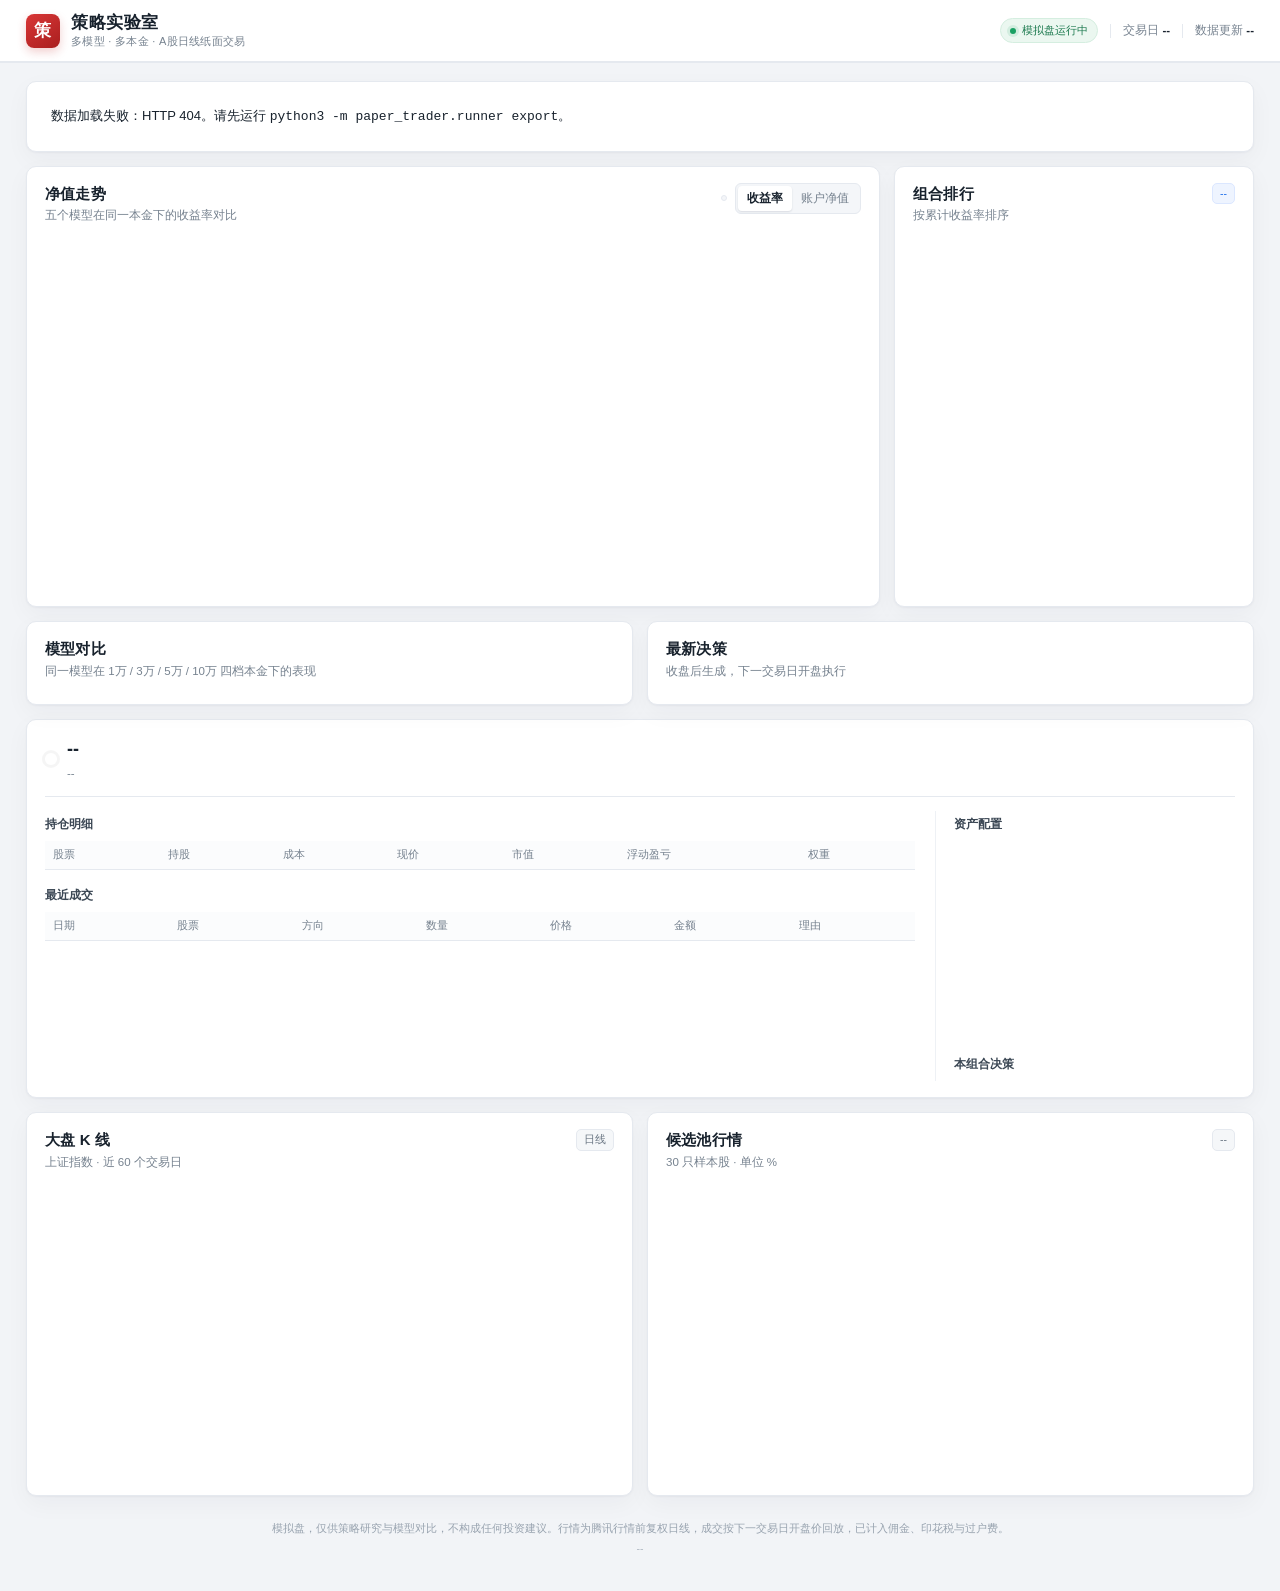
==== web/index.html @ fc6fb7a0 "Add multi-model A-share paper trading platform and dashboard" ====
<!DOCTYPE html>
<html lang="zh-CN">
<head>
<meta charset="utf-8">
<meta name="viewport" content="width=device-width, initial-scale=1">
<meta name="robots" content="noindex, nofollow">
<title>策略实验室 · 多模型日线纸面交易</title>
<link rel="icon" href="data:image/svg+xml,%3Csvg xmlns='http://www.w3.org/2000/svg' viewBox='0 0 32 32'%3E%3Crect width='32' height='32' rx='7' fill='%23c62828'/%3E%3Ctext x='16' y='22' font-size='18' text-anchor='middle' fill='white' font-family='PingFang SC,sans-serif'%3E%E7%AD%96%3C/text%3E%3C/svg%3E">
<link rel="stylesheet" href="./assets/styles.css">
</head>
<body>
<header class="topbar">
  <div class="brand">
    <span class="brand-mark">策</span>
    <div class="brand-text">
      <h1>策略实验室</h1>
      <p>多模型 · 多本金 · A股日线纸面交易</p>
    </div>
  </div>
  <div class="top-meta">
    <span class="status-chip"><i></i>模拟盘运行中</span>
    <span class="top-sep"></span>
    <span>交易日 <b id="as-of">--</b></span>
    <span class="top-sep"></span>
    <span>数据更新 <b id="updated-at">--</b></span>
  </div>
</header>

<nav class="ticker" id="ticker" aria-label="主要指数"></nav>

<main>
  <section class="kpis" id="kpis" aria-label="账户概览"></section>

  <section class="grid-main">
    <div class="card chart-card">
      <div class="card-head">
        <div>
          <h2>净值走势</h2>
          <p id="chart-sub">五个模型在同一本金下的收益率对比</p>
        </div>
        <div class="controls">
          <div class="seg" id="capital-seg" role="group" aria-label="本金筛选"></div>
          <div class="seg" id="mode-seg" role="group" aria-label="指标切换">
            <button type="button" data-mode="ret" class="active">收益率</button>
            <button type="button" data-mode="value">账户净值</button>
          </div>
        </div>
      </div>
      <div class="legend" id="legend"></div>
      <div id="equity-chart" class="chart" aria-label="净值曲线"></div>
    </div>

    <aside class="card ranking-card">
      <div class="card-head">
        <div>
          <h2>组合排行</h2>
          <p id="rank-sub">按累计收益率排序</p>
        </div>
        <span class="pill" id="rank-count">--</span>
      </div>
      <div class="ranking" id="ranking"></div>
    </aside>
  </section>

  <section class="grid-2">
    <div class="card">
      <div class="card-head">
        <div>
          <h2>模型对比</h2>
          <p>同一模型在 1万 / 3万 / 5万 / 10万 四档本金下的表现</p>
        </div>
      </div>
      <div class="model-table" id="model-table"></div>
    </div>
    <div class="card">
      <div class="card-head">
        <div>
          <h2>最新决策</h2>
          <p id="decision-sub">收盘后生成，下一交易日开盘执行</p>
        </div>
      </div>
      <div class="decisions" id="decisions"></div>
    </div>
  </section>

  <section class="card detail-card" id="detail">
    <div class="detail-head">
      <div class="detail-title">
        <span class="model-dot" id="detail-dot"></span>
        <div>
          <h2 id="detail-name">--</h2>
          <p id="detail-sub">--</p>
        </div>
      </div>
      <div class="detail-kpis" id="detail-kpis"></div>
    </div>
    <div class="detail-grid">
      <div class="detail-left">
        <div class="subhead">持仓明细 <span class="subhead-note" id="holdings-note"></span></div>
        <div class="table-wrap">
          <table class="data-table" id="holdings-table">
            <thead>
              <tr><th>股票</th><th class="num">持股</th><th class="num">成本</th><th class="num">现价</th><th class="num">市值</th><th class="num">浮动盈亏</th><th class="num">权重</th></tr>
            </thead>
            <tbody></tbody>
          </table>
        </div>
        <div class="subhead">最近成交</div>
        <div class="table-wrap">
          <table class="data-table trades" id="trades-table">
            <thead>
              <tr><th>日期</th><th>股票</th><th>方向</th><th class="num">数量</th><th class="num">价格</th><th class="num">金额</th><th>理由</th></tr>
            </thead>
            <tbody></tbody>
          </table>
        </div>
      </div>
      <aside class="detail-right">
        <div class="subhead">资产配置</div>
        <div id="alloc-chart" class="chart donut" aria-label="资产配置"></div>
        <div class="subhead">本组合决策</div>
        <div class="decision-box" id="detail-decision"></div>
      </aside>
    </div>
  </section>

  <section class="grid-2">
    <div class="card">
      <div class="card-head">
        <div>
          <h2>大盘 K 线</h2>
          <p>上证指数 · 近 60 个交易日</p>
        </div>
        <span class="pill neutral">日线</span>
      </div>
      <div id="candle-chart" class="chart compact" aria-label="上证指数K线"></div>
    </div>
    <div class="card">
      <div class="card-head">
        <div>
          <h2>候选池行情</h2>
          <p>30 只样本股 · 单位 %</p>
        </div>
        <span class="pill neutral" id="breadth">--</span>
      </div>
      <div class="universe" id="universe"></div>
    </div>
  </section>

  <footer>
    <p>模拟盘，仅供策略研究与模型对比，不构成任何投资建议。行情为腾讯行情前复权日线，成交按下一交易日开盘价回放，已计入佣金、印花税与过户费。</p>
    <p class="footer-sub" id="footer-sub">--</p>
  </footer>
</main>

<script src="./assets/vendor/echarts.min.js"></script>
<script src="./assets/app.js"></script>
</body>
</html>
---- web/assets/styles.css ----
:root {
  --bg: #f2f4f7;
  --card: #ffffff;
  --ink: #18222d;
  --muted: #76828f;
  --line: #e5e9ef;
  --line-soft: #eef1f5;
  --up: #d92b2b;
  --down: #0a9b5a;
  --accent: #c62828;
  --navy: #16283f;
  --gold: #b8860b;
  --shadow: 0 1px 2px rgba(20, 35, 55, .04), 0 8px 24px rgba(20, 35, 55, .04);
  --radius: 10px;
}
* { box-sizing: border-box; }
html { background: var(--bg); }
body {
  margin: 0;
  color: var(--ink);
  background: var(--bg);
  font-family: -apple-system, BlinkMacSystemFont, "PingFang SC", "Hiragino Sans GB", "Microsoft YaHei", "Segoe UI", sans-serif;
  font-size: 13px;
  line-height: 1.5;
  -webkit-font-smoothing: antialiased;
}
h1, h2, p { margin: 0; }
button { font: inherit; color: inherit; }
.num { text-align: right; font-variant-numeric: tabular-nums; }
.up { color: var(--up); }
.down { color: var(--down); }
.flat { color: var(--muted); }
.pos { color: var(--up); }
.neg { color: var(--down); }

/* top bar */
.topbar {
  height: 62px;
  padding: 0 26px;
  background: #fff;
  border-bottom: 1px solid var(--line);
  display: flex;
  align-items: center;
  justify-content: space-between;
  position: sticky;
  top: 0;
  z-index: 30;
}
.brand { display: flex; align-items: center; gap: 11px; }
.brand-mark {
  width: 34px; height: 34px; border-radius: 8px;
  background: linear-gradient(145deg, #d93636, #a91f1f);
  color: #fff; font-weight: 700; font-size: 17px;
  display: flex; align-items: center; justify-content: center;
  letter-spacing: 1px;
  box-shadow: 0 4px 10px rgba(198, 40, 40, .22);
}
.brand-text h1 { font-size: 17px; font-weight: 700; letter-spacing: .5px; line-height: 1.25; }
.brand-text p { font-size: 11px; color: var(--muted); letter-spacing: .3px; }
.top-meta { display: flex; align-items: center; gap: 12px; color: var(--muted); font-size: 11.5px; }
.top-meta b { color: var(--ink); font-weight: 600; font-variant-numeric: tabular-nums; }
.top-sep { width: 1px; height: 14px; background: var(--line); }
.status-chip { display: inline-flex; align-items: center; gap: 6px; color: #1d7a4f; background: #ebf7f0; border: 1px solid #d5eee0; padding: 3px 9px; border-radius: 99px; font-size: 11px; }
.status-chip i { width: 6px; height: 6px; border-radius: 50%; background: #19a063; box-shadow: 0 0 0 3px rgba(25,160,99,.12); }

/* ticker */
.ticker {
  display: flex; gap: 0; overflow-x: auto;
  background: #fff;
  border-bottom: 1px solid var(--line);
  padding: 0 26px;
  scrollbar-width: none;
}
.ticker::-webkit-scrollbar { display: none; }
.tick {
  min-width: 220px; flex: 1 0 auto;
  padding: 9px 18px 9px 0;
  display: flex; align-items: center; gap: 12px;
  border-right: 1px solid var(--line-soft);
}
.tick + .tick { padding-left: 18px; }
.tick:last-child { border-right: 0; }
.tick-name { font-size: 12px; color: var(--muted); min-width: 58px; }
.tick-val { font-size: 15px; font-weight: 700; font-variant-numeric: tabular-nums; }
.tick-chg { font-size: 11.5px; font-weight: 600; font-variant-numeric: tabular-nums; }
.tick-spark { margin-left: auto; width: 64px; height: 24px; }

main { max-width: 1440px; margin: 0 auto; padding: 18px 26px 34px; }

/* KPI */
.kpis { display: grid; grid-template-columns: repeat(5, minmax(0, 1fr)); gap: 12px; margin-bottom: 14px; }
.kpi {
  background: var(--card); border: 1px solid var(--line); border-radius: var(--radius);
  padding: 14px 16px; box-shadow: var(--shadow);
  min-width: 0;
}
.kpi-label { color: var(--muted); font-size: 11.5px; display: flex; align-items: center; justify-content: space-between; gap: 8px; }
.kpi-label .tag { font-size: 10px; padding: 1px 6px; border-radius: 4px; background: #f3f5f8; color: #7f8b98; }
.kpi-value { font-size: 24px; font-weight: 700; letter-spacing: -.3px; margin-top: 7px; font-variant-numeric: tabular-nums; line-height: 1.15; }
.kpi-value small { font-size: 12px; font-weight: 500; margin-left: 4px; color: var(--muted); }
.kpi-sub { margin-top: 5px; font-size: 11.5px; color: var(--muted); display: flex; align-items: center; gap: 6px; }
.kpi-sub b { font-weight: 600; }

/* cards */
.card {
  background: var(--card); border: 1px solid var(--line); border-radius: var(--radius);
  box-shadow: var(--shadow); padding: 16px 18px;
  min-width: 0;
}
.card-head { display: flex; align-items: flex-start; justify-content: space-between; gap: 12px; margin-bottom: 8px; flex-wrap: wrap; }
.card-head h2 { font-size: 15px; font-weight: 700; letter-spacing: .2px; }
.card-head p { font-size: 11.5px; color: var(--muted); margin-top: 2px; }
.pill { font-size: 10.5px; color: #1f6feb; background: #eef4ff; border: 1px solid #dbe7ff; border-radius: 5px; padding: 2px 7px; white-space: nowrap; }
.pill.neutral { color: #6c7885; background: #f5f7f9; border-color: #e5e9ef; }

.grid-main { display: grid; grid-template-columns: minmax(0, 1fr) 360px; gap: 14px; margin-bottom: 14px; }
.grid-2 { display: grid; grid-template-columns: minmax(0, 1fr) minmax(0, 1fr); gap: 14px; margin-bottom: 14px; }

/* chart */
.chart-card { min-height: 440px; }
.controls { display: flex; gap: 8px; align-items: center; flex-wrap: wrap; justify-content: flex-end; }
.seg { display: inline-flex; background: #f4f6f9; border: 1px solid var(--line); border-radius: 6px; padding: 2px; }
.seg button {
  border: 0; background: transparent; padding: 4px 9px; border-radius: 4px;
  font-size: 11.5px; color: var(--muted); cursor: pointer; white-space: nowrap;
}
.seg button.active { background: #fff; color: var(--ink); box-shadow: 0 1px 2px rgba(20,35,55,.12); font-weight: 600; }
.seg button:hover:not(.active) { color: var(--ink); }
.legend { display: flex; flex-wrap: wrap; gap: 6px 14px; padding: 2px 0 6px; }
.legend-item { display: inline-flex; align-items: center; gap: 6px; font-size: 11.5px; color: #4f5b68; cursor: pointer; user-select: none; }
.legend-item i { width: 9px; height: 3px; border-radius: 2px; display: inline-block; }
.legend-item.off { opacity: .32; }
.legend-item.benchmark i { background: #aab4bf; height: 2px; }
.chart { width: 100%; height: 350px; }
.chart.compact { height: 300px; }
.chart.donut { height: 210px; }

/* ranking */
.ranking-card { display: flex; flex-direction: column; }
.ranking { overflow-y: auto; max-height: 386px; margin: 2px -8px 0 0; padding-right: 4px; scrollbar-width: thin; }
.rank-row {
  display: grid; grid-template-columns: 20px minmax(0,1fr) 74px 62px;
  gap: 8px; align-items: center; padding: 8px 8px;
  border-bottom: 1px solid var(--line-soft); cursor: pointer; border-radius: 6px;
}
.rank-row:hover { background: #f8fafc; }
.rank-row.active { background: #fdf3f3; }
.rank-no { font-size: 11px; color: #a4aeba; font-weight: 700; text-align: center; }
.rank-row:nth-child(-n+3) .rank-no { color: var(--accent); }
.rank-name { min-width: 0; }
.rank-name b { display: block; font-size: 12px; font-weight: 600; white-space: nowrap; overflow: hidden; text-overflow: ellipsis; }
.rank-name span { font-size: 10.5px; color: var(--muted); }
.rank-ret { text-align: right; font-weight: 700; font-size: 13px; font-variant-numeric: tabular-nums; }
.rank-today { text-align: right; font-size: 10.5px; font-variant-numeric: tabular-nums; }

/* model table */
.model-table { display: flex; flex-direction: column; }
.model-row {
  display: grid; grid-template-columns: minmax(150px, 1.4fr) 86px 92px 84px 72px 70px;
  gap: 8px; align-items: center; padding: 10px 6px;
  border-bottom: 1px solid var(--line-soft); font-size: 12px;
}
.model-row.head { padding-top: 4px; padding-bottom: 6px; color: var(--muted); font-size: 10.5px; border-bottom: 1px solid var(--line); }
.model-name { display: flex; align-items: center; gap: 8px; min-width: 0; }
.model-name b { font-weight: 600; white-space: nowrap; overflow: hidden; text-overflow: ellipsis; }
.model-name small { display: block; color: var(--muted); font-size: 10px; font-weight: 400; }
.model-dot { width: 8px; height: 8px; border-radius: 50%; flex: 0 0 auto; box-shadow: 0 0 0 3px rgba(0,0,0,.04); }
.model-row .num { font-variant-numeric: tabular-nums; white-space: nowrap; }
.mini-bar { height: 5px; background: #eef1f5; border-radius: 3px; overflow: hidden; }
.mini-bar i { display: block; height: 100%; background: var(--accent); border-radius: 3px; }

/* decisions */
.decisions { display: flex; flex-direction: column; gap: 8px; max-height: 360px; overflow-y: auto; padding-right: 4px; }
.decision-card { border: 1px solid var(--line-soft); border-radius: 8px; padding: 9px 11px; background: #fcfdff; }
.decision-top { display: flex; align-items: center; gap: 7px; margin-bottom: 5px; }
.decision-top b { font-size: 11.5px; font-weight: 600; }
.decision-top .conf { margin-left: auto; font-size: 10px; color: var(--muted); }
.decision-view { font-size: 11.5px; color: #4b5866; line-height: 1.55; display: -webkit-box; -webkit-line-clamp: 2; -webkit-box-orient: vertical; overflow: hidden; }
.chips { display: flex; flex-wrap: wrap; gap: 4px; margin-top: 6px; }
.chip { font-size: 10px; background: #fff; border: 1px solid var(--line); color: #5b6774; border-radius: 4px; padding: 1px 5px; font-variant-numeric: tabular-nums; }
.chip.up { color: var(--up); border-color: #f2dada; background: #fdf7f7; }
.chip.down { color: var(--down); border-color: #d9eee3; background: #f7fcf9; }
.chip.more { color: var(--muted); }

/* detail */
.detail-card { margin-bottom: 14px; }
.detail-head { display: flex; align-items: flex-start; justify-content: space-between; gap: 18px; padding-bottom: 14px; border-bottom: 1px solid var(--line); flex-wrap: wrap; }
.detail-title { display: flex; align-items: center; gap: 10px; }
.detail-title .model-dot { width: 12px; height: 12px; }
.detail-title h2 { font-size: 18px; font-weight: 700; }
.detail-title p { font-size: 11.5px; color: var(--muted); margin-top: 2px; }
.detail-kpis { display: flex; gap: 22px; flex-wrap: wrap; }
.dk { min-width: 76px; }
.dk .k { font-size: 10.5px; color: var(--muted); }
.dk .v { font-size: 16px; font-weight: 700; font-variant-numeric: tabular-nums; margin-top: 2px; }
.detail-grid { display: grid; grid-template-columns: minmax(0,1fr) 300px; gap: 20px; padding-top: 14px; }
.detail-left, .detail-right { min-width: 0; }
.subhead { font-size: 12px; font-weight: 600; color: #3b4754; margin: 4px 0 8px; display: flex; align-items: center; gap: 8px; }
.subhead-note { font-size: 10.5px; color: var(--muted); font-weight: 400; }
.table-wrap { overflow-x: auto; margin-bottom: 16px; width: 100%; max-width: 100%; }
.data-table { width: 100%; border-collapse: collapse; font-size: 11.5px; }
.data-table th { text-align: left; color: var(--muted); font-weight: 500; font-size: 10.5px; padding: 6px 8px; border-bottom: 1px solid var(--line); white-space: nowrap; background: #fbfcfd; }
.data-table td { padding: 7px 8px; border-bottom: 1px solid var(--line-soft); white-space: nowrap; }
.data-table td.name { font-weight: 600; }
.data-table td .sym { color: var(--muted); font-size: 10px; margin-left: 4px; font-weight: 400; }
.data-table td.reason { white-space: normal; min-width: 150px; max-width: 280px; color: #5c6875; line-height: 1.45; font-size: 10.5px; }
.data-table tr:hover td { background: #fafbfd; }
.side-buy { color: var(--up); font-weight: 600; }
.side-sell { color: var(--down); font-weight: 600; }
.empty { color: var(--muted); font-size: 11.5px; padding: 18px 6px; text-align: center; }
.detail-right { border-left: 1px solid var(--line-soft); padding-left: 18px; }
.decision-box { font-size: 11.5px; color: #4b5866; line-height: 1.6; }
.decision-box .view { margin-bottom: 8px; }
.decision-box .meta { color: var(--muted); font-size: 10.5px; margin-bottom: 8px; }
.decision-box .target { display: flex; gap: 6px; align-items: baseline; padding: 3px 0; border-bottom: 1px dashed var(--line-soft); }
.decision-box .target b { font-weight: 600; min-width: 66px; }
.decision-box .target span { margin-left: auto; font-variant-numeric: tabular-nums; color: var(--ink); }
.decision-box .target em { font-style: normal; color: var(--muted); font-size: 10px; }

/* universe */
.universe { display: grid; grid-template-columns: repeat(3, minmax(0,1fr)); gap: 6px; max-height: 306px; overflow-y: auto; padding-right: 3px; }
.uni {
  display: flex; align-items: center; gap: 8px; padding: 6px 8px;
  border: 1px solid var(--line-soft); border-radius: 6px; background: #fff;
}
.uni-name { min-width: 0; }
.uni-name b { display: block; font-size: 11px; font-weight: 600; white-space: nowrap; overflow: hidden; text-overflow: ellipsis; }
.uni-name span { font-size: 9.5px; color: var(--muted); }
.uni-spark { width: 46px; height: 18px; margin-left: auto; }
.uni-chg { width: 48px; text-align: right; font-size: 11px; font-weight: 700; font-variant-numeric: tabular-nums; }

footer { text-align: center; color: #98a3af; font-size: 10.5px; line-height: 1.7; padding: 10px 0 0; }
.footer-sub { color: #b0b9c3; margin-top: 2px; }

@media (max-width: 1180px) {
  .kpis { grid-template-columns: repeat(3, minmax(0,1fr)); }
  .grid-main { grid-template-columns: minmax(0,1fr) 320px; }
  .universe { grid-template-columns: repeat(2, minmax(0,1fr)); }
}
@media (max-width: 980px) {
  .grid-main, .grid-2 { grid-template-columns: 1fr; }
  .detail-grid { grid-template-columns: 1fr; }
  .detail-right { border-left: 0; padding-left: 0; border-top: 1px solid var(--line-soft); padding-top: 12px; }
  .top-meta { display: none; }
  .model-row { grid-template-columns: minmax(120px,1.4fr) 70px 84px 70px 60px 56px; font-size: 11px; }
}
@media (max-width: 720px) {
  main { padding: 12px 12px 26px; }
  .topbar { padding: 0 12px; height: 56px; }
  .brand-text p { display: none; }
  .ticker { padding: 0 12px; }
  .tick { min-width: 190px; }
  .kpis { grid-template-columns: repeat(2, minmax(0,1fr)); gap: 8px; }
  .kpi { padding: 11px 12px; }
  .kpi-value { font-size: 20px; }
  .card { padding: 13px 12px; }
  .controls { justify-content: flex-start; }
  .chart { height: 300px; }
  .legend { max-height: 44px; overflow: hidden; }
  .ranking { max-height: 340px; }
  .universe { grid-template-columns: repeat(2, minmax(0,1fr)); max-height: 360px; }
  .data-table { min-width: 520px; }
  .model-row { grid-template-columns: minmax(110px,1.2fr) 64px 70px 56px; }
  .model-row > div:nth-child(5), .model-row > div:nth-child(6) { display: none; }
  .detail-kpis { gap: 14px; }
  .dk .v { font-size: 14px; }
  .detail-title h2 { font-size: 16px; }
}
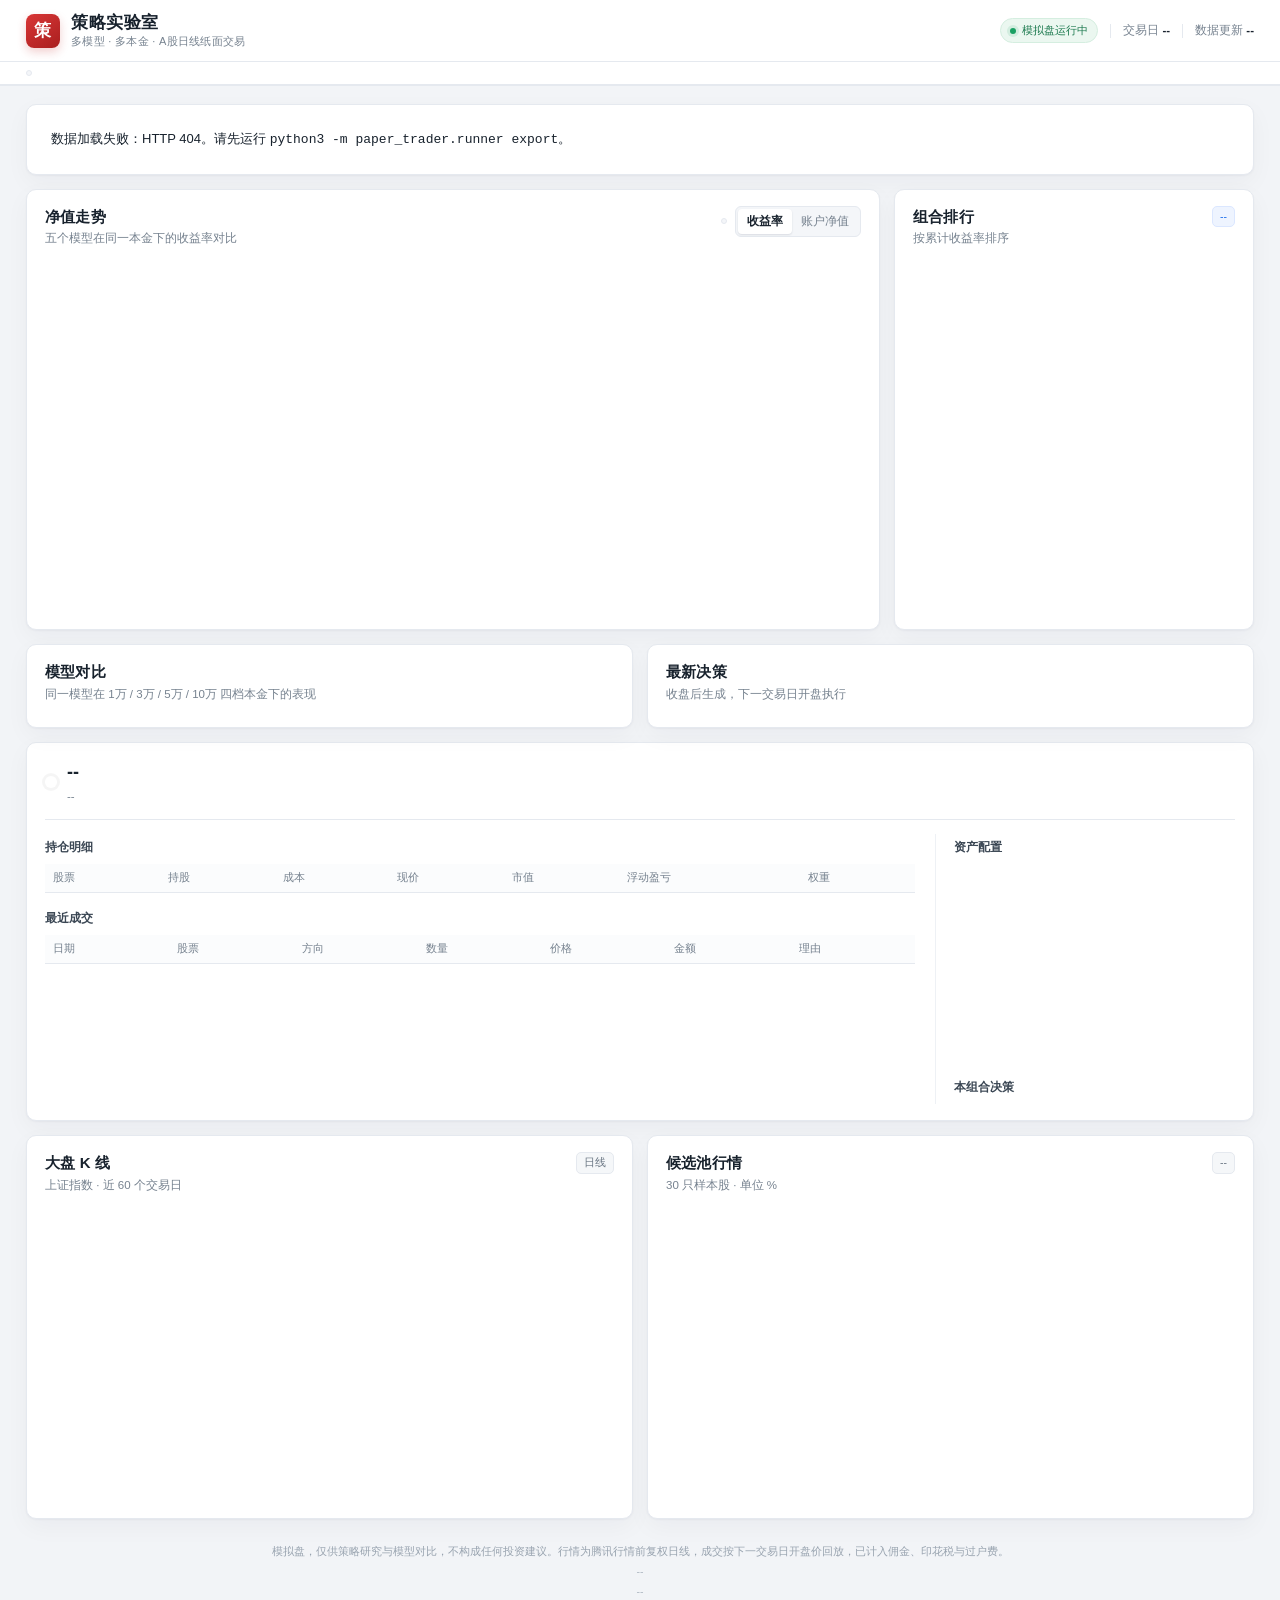
==== commit 44fdcfa8: "Add self-trained VLA/Share model family alongside retained LLM family" ====
--- a/web/index.html
+++ b/web/index.html
@@ -18,13 +18,18 @@
     </div>
   </div>
   <div class="top-meta">
-    <span class="status-chip"><i></i>模拟盘运行中</span>
+    <span class="status-chip"><i></i><span id="status-label">模拟盘运行中</span></span>
     <span class="top-sep"></span>
     <span>交易日 <b id="as-of">--</b></span>
     <span class="top-sep"></span>
     <span>数据更新 <b id="updated-at">--</b></span>
   </div>
 </header>
+
+<div class="familybar">
+  <div class="family-tabs" id="family-tabs" role="tablist" aria-label="模型家族"></div>
+  <div class="family-note" id="family-note"></div>
+</div>
 
 <nav class="ticker" id="ticker" aria-label="主要指数"></nav>
 
@@ -138,7 +143,7 @@
     <div class="card">
       <div class="card-head">
         <div>
-          <h2>候选池行情</h2>
+          <h2 id="universe-title">候选池行情</h2>
           <p>30 只样本股 · 单位 %</p>
         </div>
         <span class="pill neutral" id="breadth">--</span>
@@ -149,6 +154,7 @@
 
   <footer>
     <p>模拟盘，仅供策略研究与模型对比，不构成任何投资建议。行情为腾讯行情前复权日线，成交按下一交易日开盘价回放，已计入佣金、印花税与过户费。</p>
+    <p class="footer-sub" id="family-note-footer">--</p>
     <p class="footer-sub" id="footer-sub">--</p>
   </footer>
 </main>
--- a/web/assets/styles.css
+++ b/web/assets/styles.css
@@ -62,6 +62,20 @@
 .top-sep { width: 1px; height: 14px; background: var(--line); }
 .status-chip { display: inline-flex; align-items: center; gap: 6px; color: #1d7a4f; background: #ebf7f0; border: 1px solid #d5eee0; padding: 3px 9px; border-radius: 99px; font-size: 11px; }
 .status-chip i { width: 6px; height: 6px; border-radius: 50%; background: #19a063; box-shadow: 0 0 0 3px rgba(25,160,99,.12); }
+
+/* family switch */
+.familybar {
+  display: flex; align-items: center; gap: 14px;
+  padding: 8px 26px;
+  background: #fff; border-bottom: 1px solid var(--line);
+  position: sticky; top: 62px; z-index: 29;
+}
+.family-tabs { display: inline-flex; background: #f4f6f9; border: 1px solid var(--line); border-radius: 7px; padding: 2px; flex: 0 0 auto; }
+.family-tab { border: 0; background: transparent; padding: 5px 12px; border-radius: 5px; font-size: 12px; color: var(--muted); cursor: pointer; white-space: nowrap; }
+.family-tab.active { background: #fff; color: var(--ink); font-weight: 700; box-shadow: 0 1px 2px rgba(20,35,55,.12); }
+.family-tab:hover:not(.active) { color: var(--ink); }
+.family-note { font-size: 10.5px; color: var(--muted); margin-left: auto; text-align: right; line-height: 1.5; }
+.family-note b { color: #5b6774; font-weight: 600; }
 
 /* ticker */
 .ticker {
@@ -215,7 +229,7 @@
 .decision-box .target { display: flex; gap: 6px; align-items: baseline; padding: 3px 0; border-bottom: 1px dashed var(--line-soft); }
 .decision-box .target b { font-weight: 600; min-width: 66px; }
 .decision-box .target span { margin-left: auto; font-variant-numeric: tabular-nums; color: var(--ink); }
-.decision-box .target em { font-style: normal; color: var(--muted); font-size: 10px; }
+.decision-box .target em { font-style: normal; color: var(--muted); font-size: 10px; flex: 1 1 auto; min-width: 0; overflow: hidden; text-overflow: ellipsis; white-space: nowrap; margin-left: 6px; }
 
 /* universe */
 .universe { display: grid; grid-template-columns: repeat(3, minmax(0,1fr)); gap: 6px; max-height: 306px; overflow-y: auto; padding-right: 3px; }
@@ -238,6 +252,7 @@
   .universe { grid-template-columns: repeat(2, minmax(0,1fr)); }
 }
 @media (max-width: 980px) {
+  .family-note { display: none; }
   .grid-main, .grid-2 { grid-template-columns: 1fr; }
   .detail-grid { grid-template-columns: 1fr; }
   .detail-right { border-left: 0; padding-left: 0; border-top: 1px solid var(--line-soft); padding-top: 12px; }
@@ -247,6 +262,7 @@
 @media (max-width: 720px) {
   main { padding: 12px 12px 26px; }
   .topbar { padding: 0 12px; height: 56px; }
+  .familybar { top: 56px; padding: 7px 12px; }
   .brand-text p { display: none; }
   .ticker { padding: 0 12px; }
   .tick { min-width: 190px; }
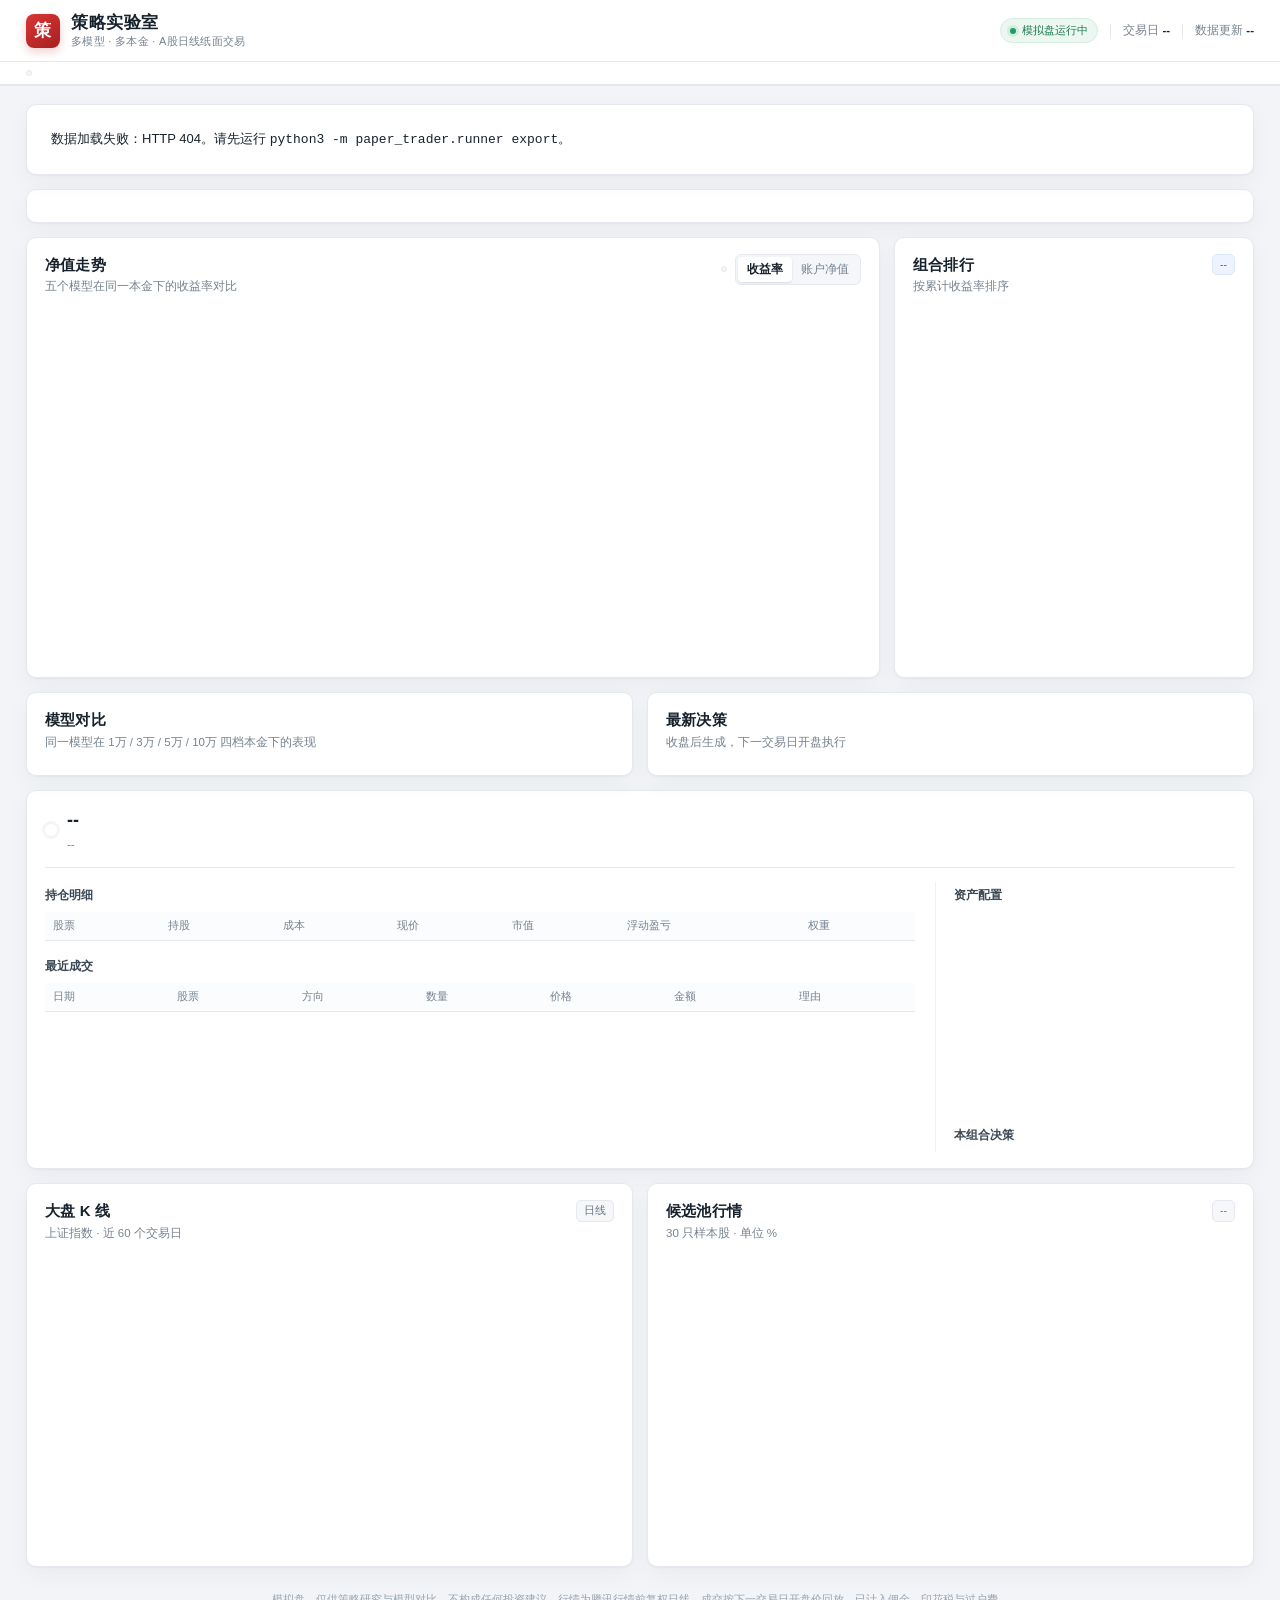
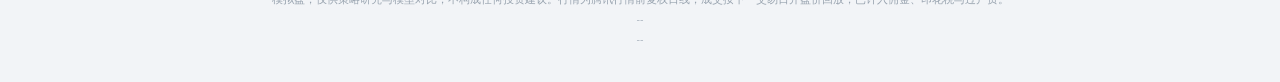
==== commit f72d22c8: "Add small-cap multi-factor dashboard family - Eastmoney bulk valuation panel (2018-2026) plus the la" ====
--- a/web/index.html
+++ b/web/index.html
@@ -35,6 +35,8 @@
 
 <main>
   <section class="kpis" id="kpis" aria-label="账户概览"></section>
+
+  <section class="card family-compare" id="family-compare" aria-label="家族对比"></section>
 
   <section class="grid-main">
     <div class="card chart-card">
--- a/web/assets/styles.css
+++ b/web/assets/styles.css
@@ -102,6 +102,18 @@
 main { max-width: 1440px; margin: 0 auto; padding: 18px 26px 34px; }
 
 /* KPI */
+.family-compare { margin-bottom: 14px; padding: 15px 18px; }
+.compare-table { width: 100%; border-collapse: collapse; font-size: 12.5px; margin-top: 8px; }
+.compare-table th { text-align: left; color: var(--muted); font-weight: 500; font-size: 11px; padding: 6px 8px; border-bottom: 1px solid var(--line); }
+.compare-table td { padding: 8px; border-bottom: 1px solid var(--line-soft); }
+.compare-table tr:last-child td { border-bottom: 0; }
+.compare-table th.num, .compare-table td.num { text-align: right; }
+
+@media (max-width: 720px) {
+  .family-compare { padding: 12px; overflow-x: auto; }
+  .compare-table { min-width: 520px; }
+}
+
 .kpis { display: grid; grid-template-columns: repeat(5, minmax(0, 1fr)); gap: 12px; margin-bottom: 14px; }
 .kpi {
   background: var(--card); border: 1px solid var(--line); border-radius: var(--radius);
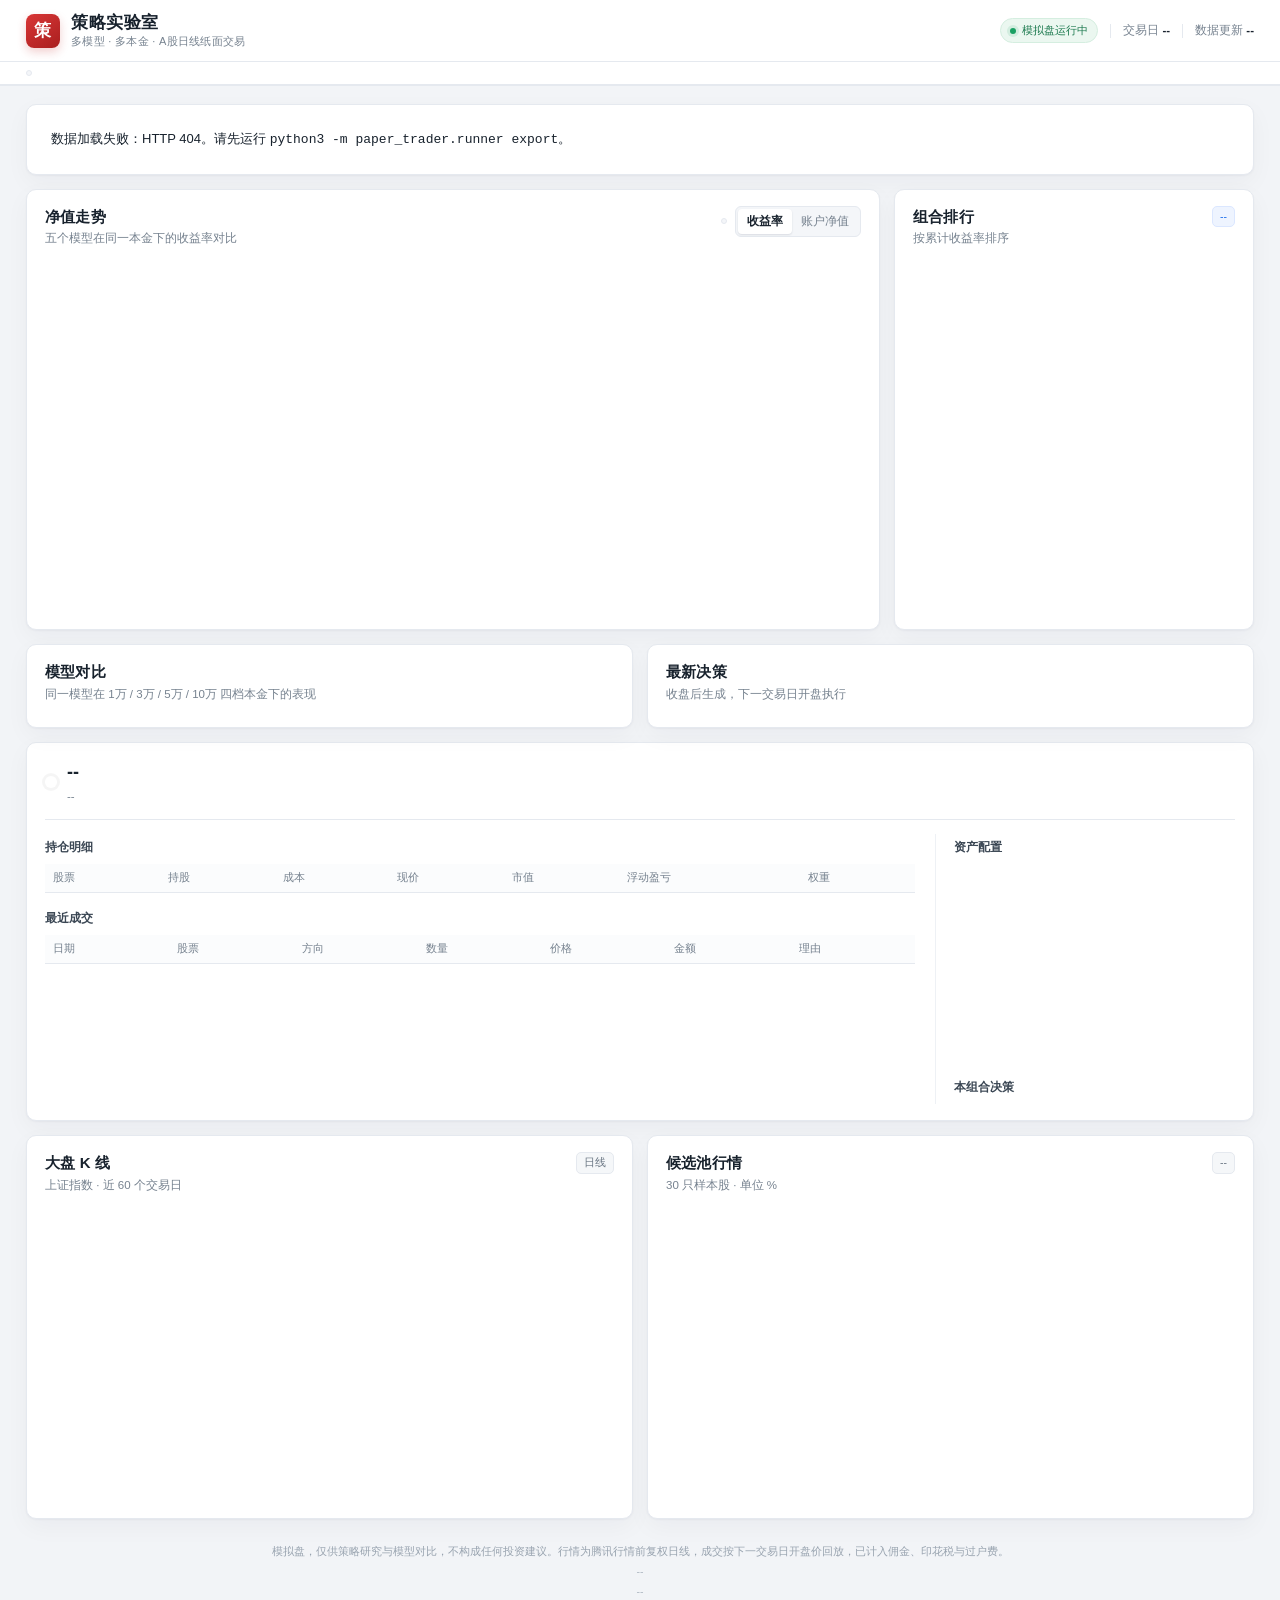
==== commit 19f6ea81: "Merge ae21b6a172efb7a11cf8bb56595cec26ac4fc5d6 into 8ec0ad466972a904035b384218ce9e8dac2b009d" ====
--- a/web/index.html
+++ b/web/index.html
@@ -35,8 +35,6 @@
 
 <main>
   <section class="kpis" id="kpis" aria-label="账户概览"></section>
-
-  <section class="card family-compare" id="family-compare" aria-label="家族对比"></section>
 
   <section class="grid-main">
     <div class="card chart-card">
--- a/web/assets/styles.css
+++ b/web/assets/styles.css
@@ -102,18 +102,6 @@
 main { max-width: 1440px; margin: 0 auto; padding: 18px 26px 34px; }
 
 /* KPI */
-.family-compare { margin-bottom: 14px; padding: 15px 18px; }
-.compare-table { width: 100%; border-collapse: collapse; font-size: 12.5px; margin-top: 8px; }
-.compare-table th { text-align: left; color: var(--muted); font-weight: 500; font-size: 11px; padding: 6px 8px; border-bottom: 1px solid var(--line); }
-.compare-table td { padding: 8px; border-bottom: 1px solid var(--line-soft); }
-.compare-table tr:last-child td { border-bottom: 0; }
-.compare-table th.num, .compare-table td.num { text-align: right; }
-
-@media (max-width: 720px) {
-  .family-compare { padding: 12px; overflow-x: auto; }
-  .compare-table { min-width: 520px; }
-}
-
 .kpis { display: grid; grid-template-columns: repeat(5, minmax(0, 1fr)); gap: 12px; margin-bottom: 14px; }
 .kpi {
   background: var(--card); border: 1px solid var(--line); border-radius: var(--radius);
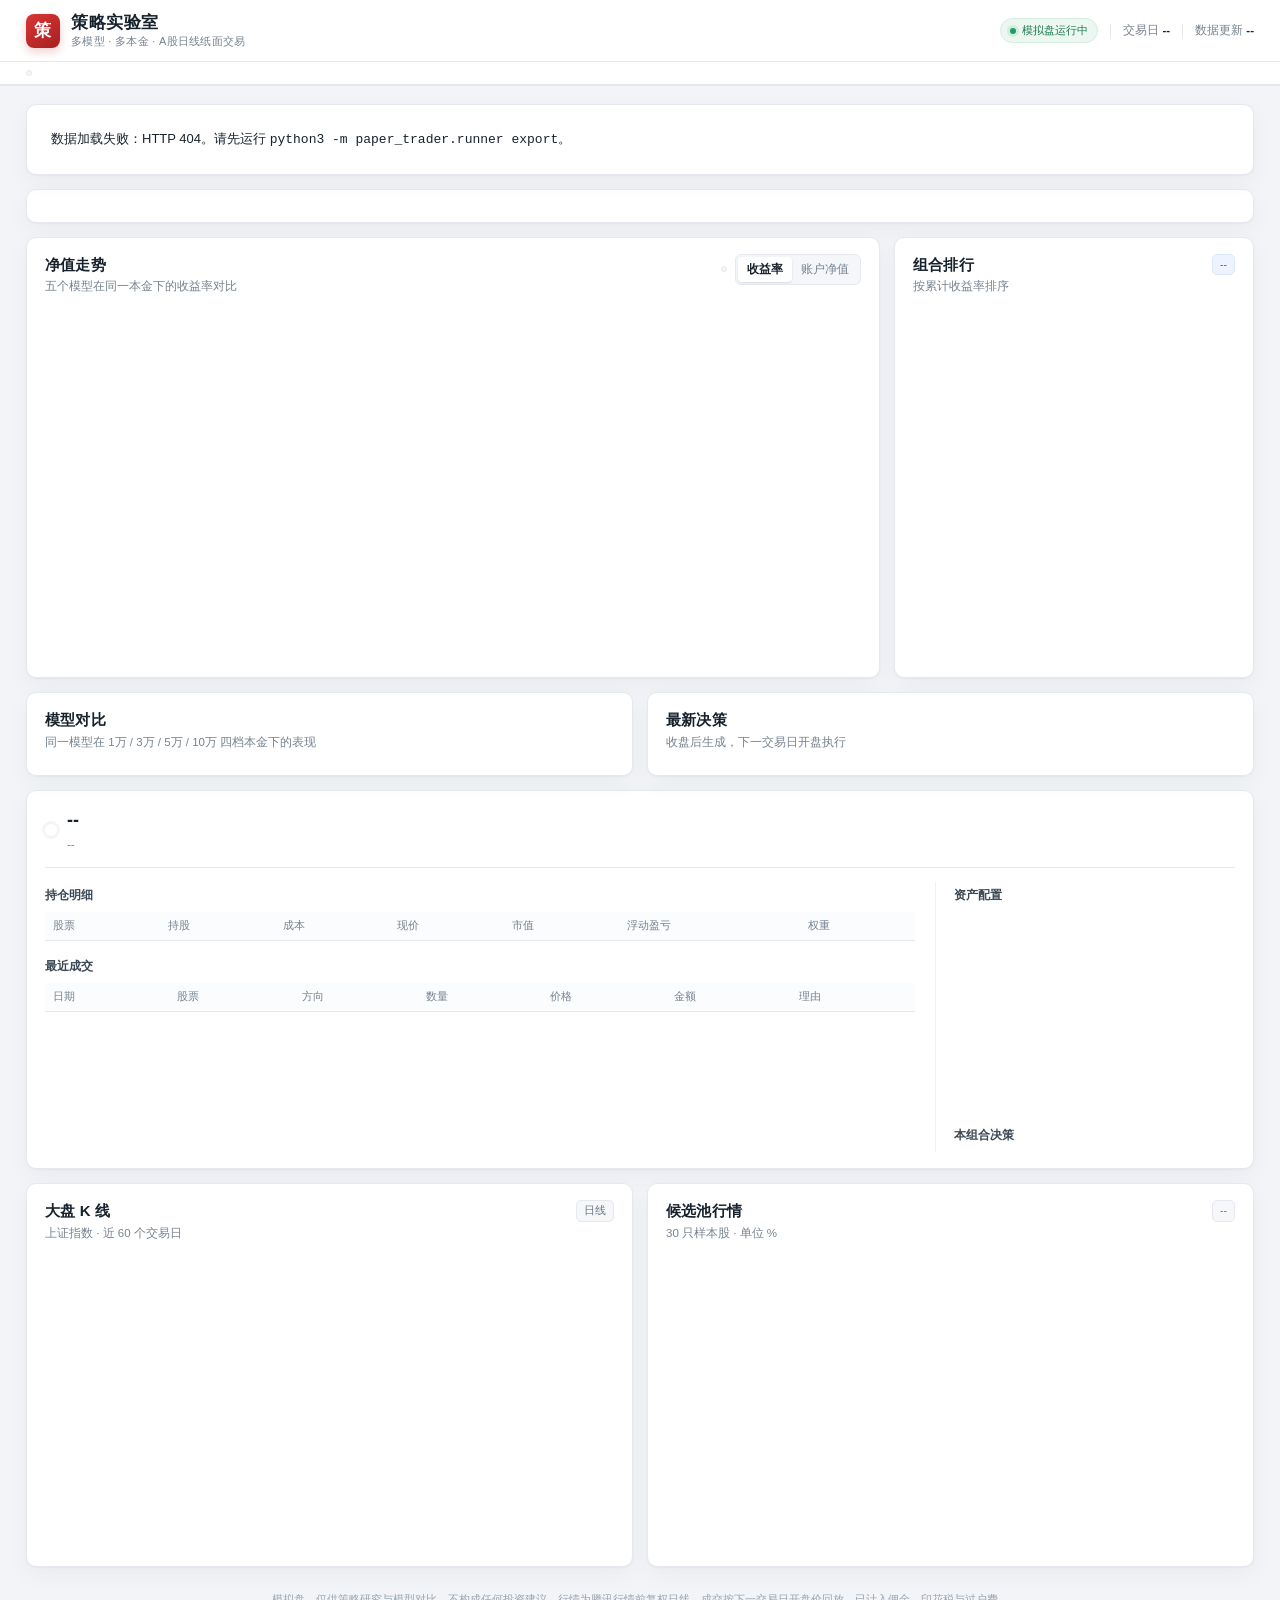
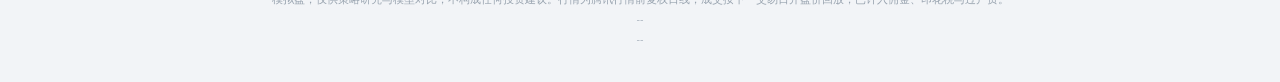
==== commit cbd2c58c: "Merge a7764a97c9298cc95eeb911807ddf9da344c1668 into ae21b6a172efb7a11cf8bb56595cec26ac4fc5d6" ====
--- a/web/index.html
+++ b/web/index.html
@@ -35,6 +35,8 @@
 
 <main>
   <section class="kpis" id="kpis" aria-label="账户概览"></section>
+
+  <section class="card family-compare" id="family-compare" aria-label="家族对比"></section>
 
   <section class="grid-main">
     <div class="card chart-card">
--- a/web/assets/styles.css
+++ b/web/assets/styles.css
@@ -102,6 +102,18 @@
 main { max-width: 1440px; margin: 0 auto; padding: 18px 26px 34px; }
 
 /* KPI */
+.family-compare { margin-bottom: 14px; padding: 15px 18px; }
+.compare-table { width: 100%; border-collapse: collapse; font-size: 12.5px; margin-top: 8px; }
+.compare-table th { text-align: left; color: var(--muted); font-weight: 500; font-size: 11px; padding: 6px 8px; border-bottom: 1px solid var(--line); }
+.compare-table td { padding: 8px; border-bottom: 1px solid var(--line-soft); }
+.compare-table tr:last-child td { border-bottom: 0; }
+.compare-table th.num, .compare-table td.num { text-align: right; }
+
+@media (max-width: 720px) {
+  .family-compare { padding: 12px; overflow-x: auto; }
+  .compare-table { min-width: 520px; }
+}
+
 .kpis { display: grid; grid-template-columns: repeat(5, minmax(0, 1fr)); gap: 12px; margin-bottom: 14px; }
 .kpi {
   background: var(--card); border: 1px solid var(--line); border-radius: var(--radius);
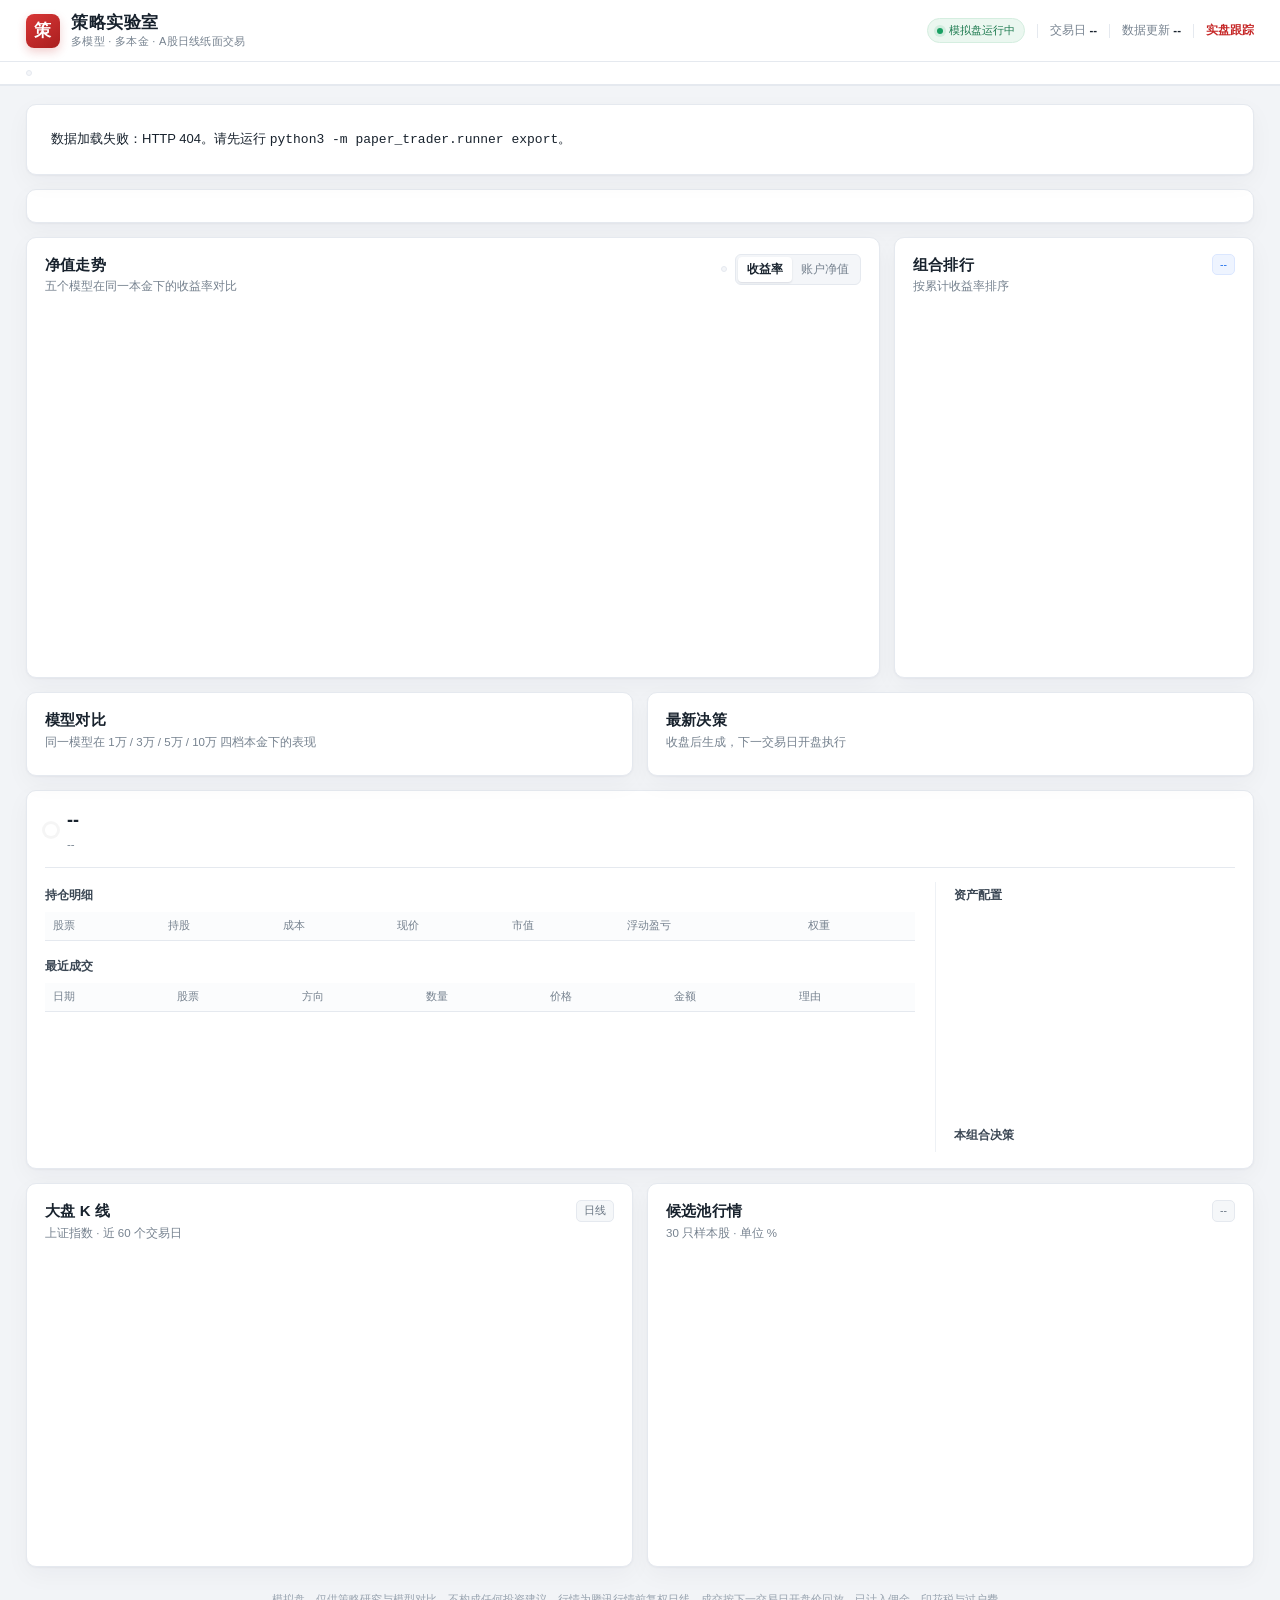
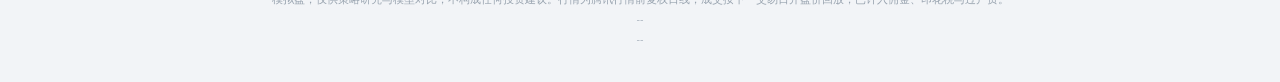
==== commit c15a8d3e: "Add live 3万 sub-ledger tracking and Tencent live page - live.py: attribute 同花顺 deals to per-model 3万" ====
--- a/web/index.html
+++ b/web/index.html
@@ -23,6 +23,8 @@
     <span>交易日 <b id="as-of">--</b></span>
     <span class="top-sep"></span>
     <span>数据更新 <b id="updated-at">--</b></span>
+    <span class="top-sep"></span>
+    <a class="live-link" href="./live.html">实盘跟踪</a>
   </div>
 </header>
 
--- a/web/assets/styles.css
+++ b/web/assets/styles.css
@@ -62,6 +62,8 @@
 .top-sep { width: 1px; height: 14px; background: var(--line); }
 .status-chip { display: inline-flex; align-items: center; gap: 6px; color: #1d7a4f; background: #ebf7f0; border: 1px solid #d5eee0; padding: 3px 9px; border-radius: 99px; font-size: 11px; }
 .status-chip i { width: 6px; height: 6px; border-radius: 50%; background: #19a063; box-shadow: 0 0 0 3px rgba(25,160,99,.12); }
+.live-link { color: var(--accent); font-weight: 600; text-decoration: none; }
+.live-link:hover { text-decoration: underline; }
 
 /* family switch */
 .familybar {
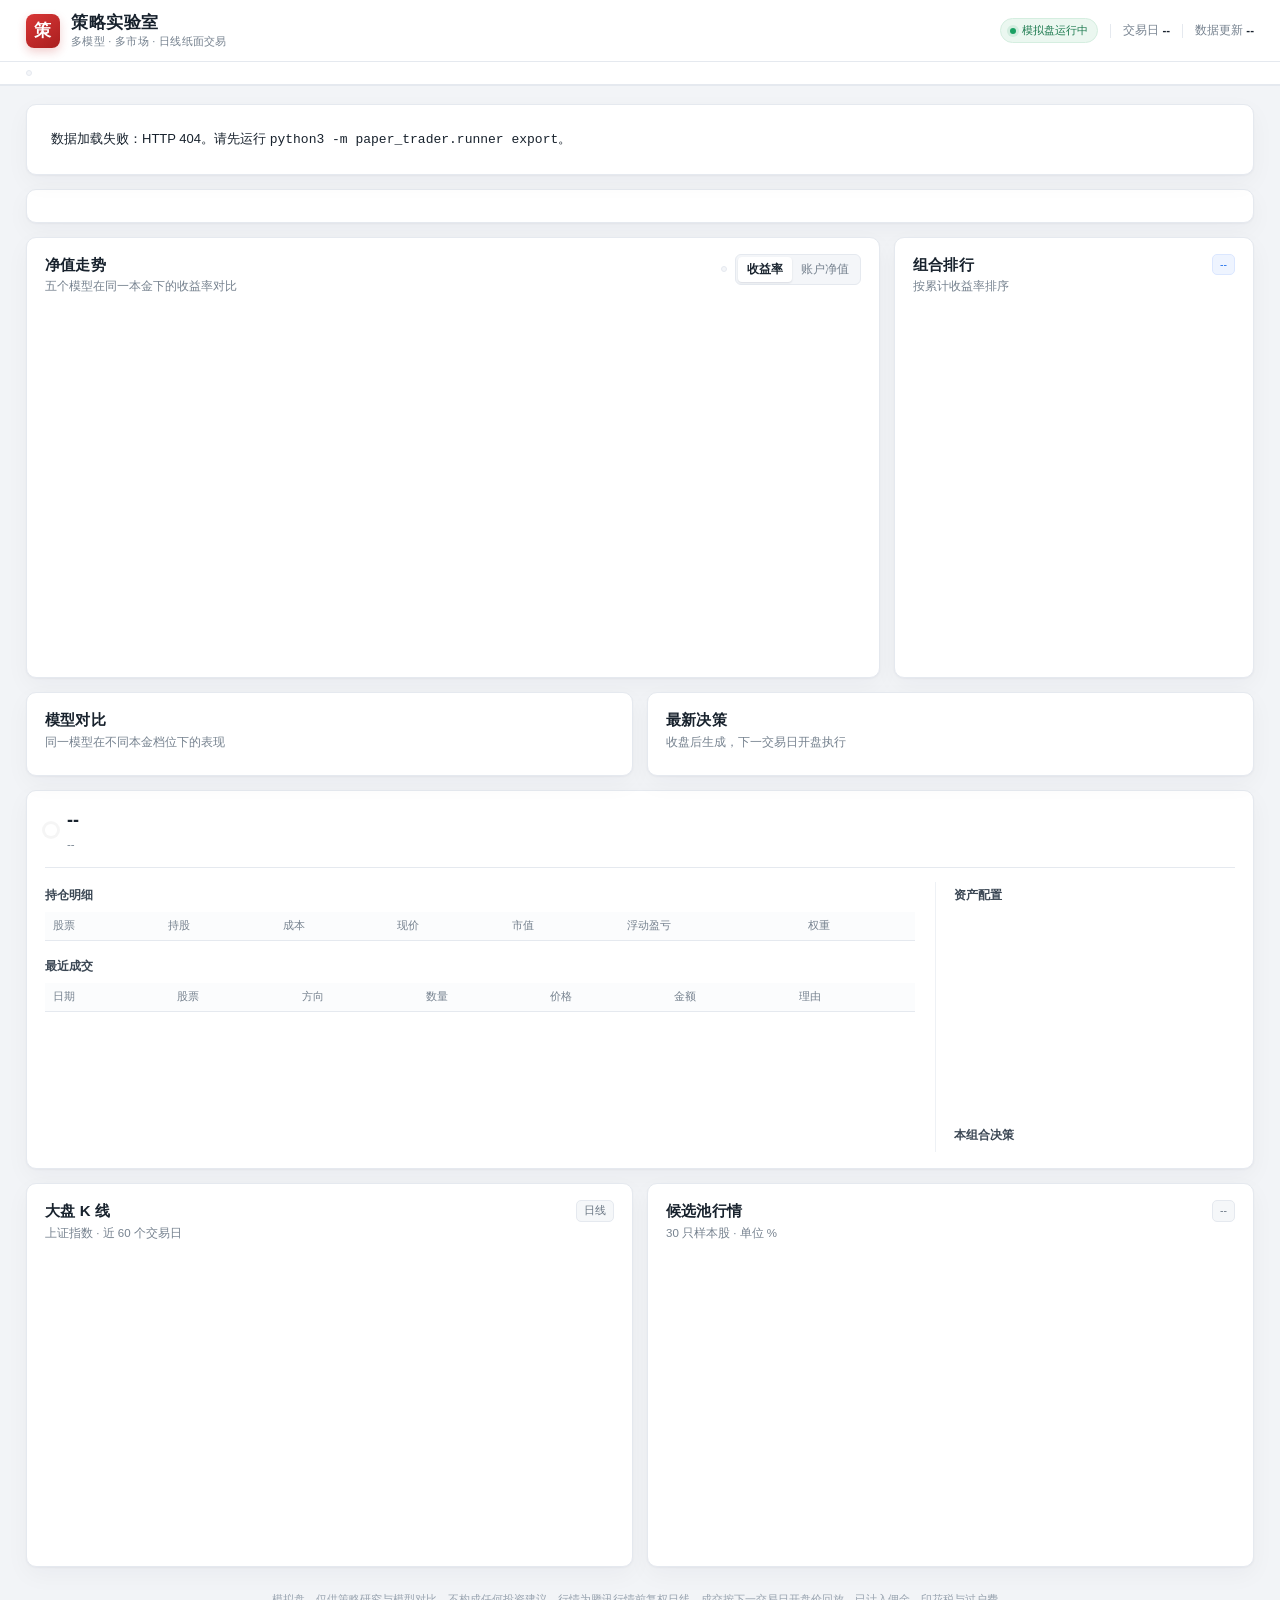
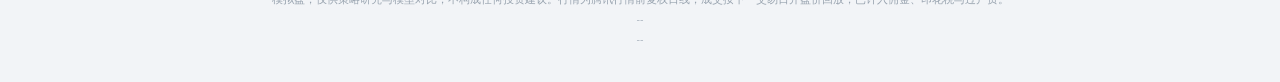
==== commit 66a7d822: "Add Hong Kong model line and dashboard tabs - fetch HKEX security master and Tencent hfq/raw daily b" ====
--- a/web/index.html
+++ b/web/index.html
@@ -4,7 +4,7 @@
 <meta charset="utf-8">
 <meta name="viewport" content="width=device-width, initial-scale=1">
 <meta name="robots" content="noindex, nofollow">
-<title>策略实验室 · 多模型日线纸面交易</title>
+<title>策略实验室 · 多市场多模型日线纸面交易</title>
 <link rel="icon" href="data:image/svg+xml,%3Csvg xmlns='http://www.w3.org/2000/svg' viewBox='0 0 32 32'%3E%3Crect width='32' height='32' rx='7' fill='%23c62828'/%3E%3Ctext x='16' y='22' font-size='18' text-anchor='middle' fill='white' font-family='PingFang SC,sans-serif'%3E%E7%AD%96%3C/text%3E%3C/svg%3E">
 <link rel="stylesheet" href="./assets/styles.css">
 </head>
@@ -14,7 +14,7 @@
     <span class="brand-mark">策</span>
     <div class="brand-text">
       <h1>策略实验室</h1>
-      <p>多模型 · 多本金 · A股日线纸面交易</p>
+      <p>多模型 · 多市场 · 日线纸面交易</p>
     </div>
   </div>
   <div class="top-meta">
@@ -23,8 +23,6 @@
     <span>交易日 <b id="as-of">--</b></span>
     <span class="top-sep"></span>
     <span>数据更新 <b id="updated-at">--</b></span>
-    <span class="top-sep"></span>
-    <a class="live-link" href="./live.html">实盘跟踪</a>
   </div>
 </header>
 
@@ -39,6 +37,8 @@
   <section class="kpis" id="kpis" aria-label="账户概览"></section>
 
   <section class="card family-compare" id="family-compare" aria-label="家族对比"></section>
+
+  <section class="card eval-card" id="eval-card" aria-label="港股模型评测" style="display:none"></section>
 
   <section class="grid-main">
     <div class="card chart-card">
@@ -76,7 +76,7 @@
       <div class="card-head">
         <div>
           <h2>模型对比</h2>
-          <p>同一模型在 1万 / 3万 / 5万 / 10万 四档本金下的表现</p>
+          <p>同一模型在不同本金档位下的表现</p>
         </div>
       </div>
       <div class="model-table" id="model-table"></div>
@@ -138,7 +138,7 @@
       <div class="card-head">
         <div>
           <h2>大盘 K 线</h2>
-          <p>上证指数 · 近 60 个交易日</p>
+          <p id="candle-sub">上证指数 · 近 60 个交易日</p>
         </div>
         <span class="pill neutral">日线</span>
       </div>
@@ -157,7 +157,7 @@
   </section>
 
   <footer>
-    <p>模拟盘，仅供策略研究与模型对比，不构成任何投资建议。行情为腾讯行情前复权日线，成交按下一交易日开盘价回放，已计入佣金、印花税与过户费。</p>
+    <p id="footer-note">模拟盘，仅供策略研究与模型对比，不构成任何投资建议。行情为腾讯行情前复权日线，成交按下一交易日开盘价回放，已计入佣金、印花税与过户费。</p>
     <p class="footer-sub" id="family-note-footer">--</p>
     <p class="footer-sub" id="footer-sub">--</p>
   </footer>
--- a/web/assets/styles.css
+++ b/web/assets/styles.css
@@ -62,8 +62,6 @@
 .top-sep { width: 1px; height: 14px; background: var(--line); }
 .status-chip { display: inline-flex; align-items: center; gap: 6px; color: #1d7a4f; background: #ebf7f0; border: 1px solid #d5eee0; padding: 3px 9px; border-radius: 99px; font-size: 11px; }
 .status-chip i { width: 6px; height: 6px; border-radius: 50%; background: #19a063; box-shadow: 0 0 0 3px rgba(25,160,99,.12); }
-.live-link { color: var(--accent); font-weight: 600; text-decoration: none; }
-.live-link:hover { text-decoration: underline; }
 
 /* family switch */
 .familybar {
@@ -296,3 +294,14 @@
   .dk .v { font-size: 14px; }
   .detail-title h2 { font-size: 16px; }
 }
+
+/* Hong Kong model-evaluation tab */
+.eval-card { margin-bottom: 14px; padding: 16px 18px; }
+.eval-table { min-width: 980px; }
+.eval-table tr.benchmark-row td { color: var(--muted); background: #fafbfc; }
+.eval-notes { margin: 10px 0 14px; font-size: 11px; color: var(--muted); line-height: 1.7; }
+.eval-notes p { margin: 2px 0; }
+.eval-card .subhead { margin-top: 14px; }
+@media (max-width: 720px) {
+  .eval-card { padding: 12px; }
+}
